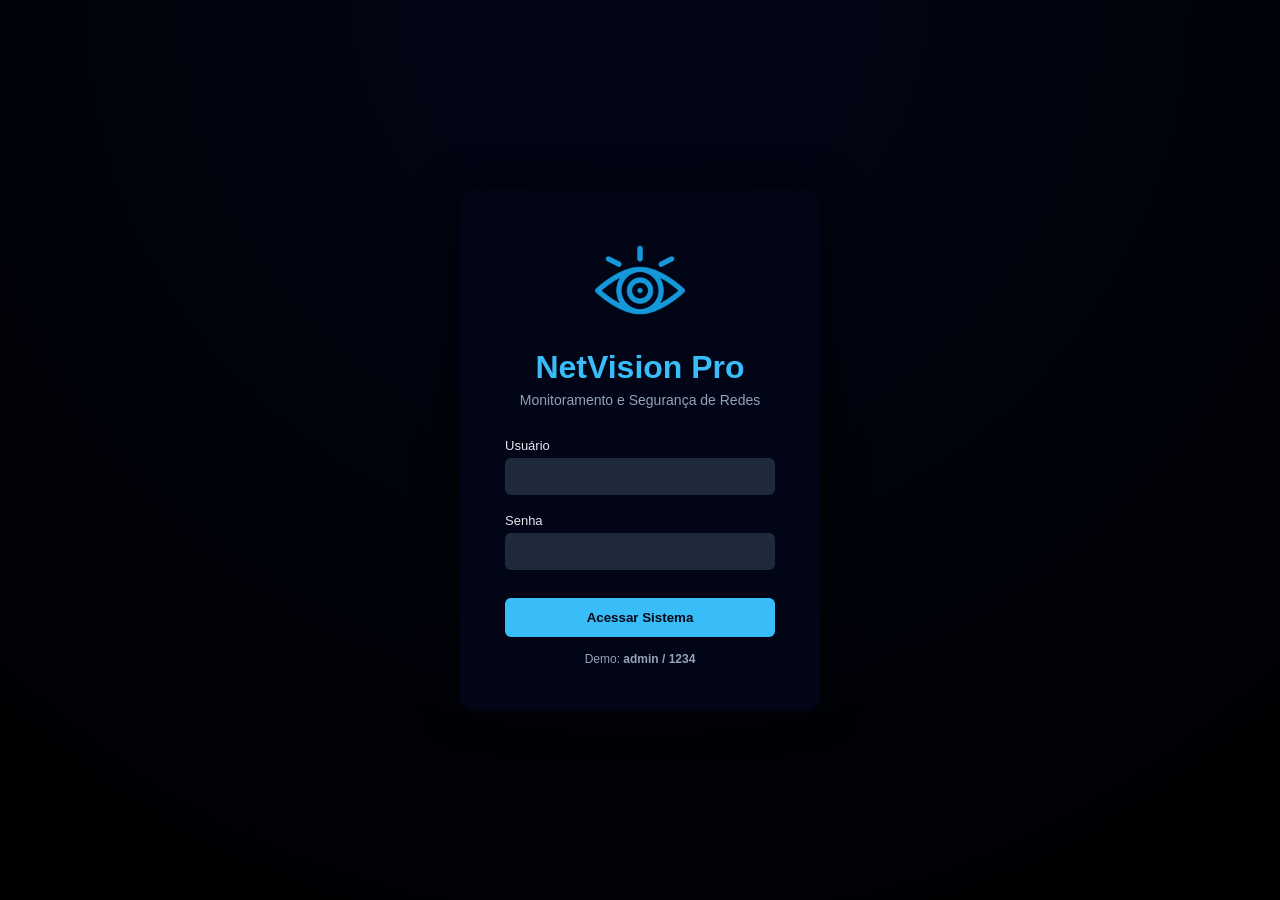
==== index.html @ cdff934e "Add files via upload" ====
<!DOCTYPE html>
<html lang="pt-br">
<head>
  <meta charset="UTF-8">
  <title>NetVision Pro - Login</title>
  <link rel="stylesheet" href="style.css">
</head>

<body class="login-body">

  <div class="login-container">

    <img src="olho.png" class="login-logo" alt="NetVision Pro">

    <h1>NetVision Pro</h1>
    <p class="subtitle">Monitoramento e Segurança de Redes</p>

    <form class="login-form" onsubmit="login(event)">
      <div class="input-group">
        <label>Usuário</label>
        <input type="text" id="user">
      </div>

      <div class="input-group">
        <label>Senha</label>
        <input type="password" id="pass">
      </div>

      <button type="submit">Acessar Sistema</button>
    </form>

    <p class="demo-info">Demo: <b>admin / 1234</b></p>
  </div>

  <!-- POPUP ERRO -->
  <div class="popup-overlay" id="popup">
    <div class="popup">
      <svg class="error-icon" viewBox="0 0 52 52">
        <circle cx="26" cy="26" r="25" fill="none"/>
        <line x1="16" y1="16" x2="36" y2="36"/>
        <line x1="36" y1="16" x2="16" y2="36"/>
      </svg>

      <h3>Falha no login</h3>
      <p>Usuário ou senha incorretos</p>

      <button onclick="closePopup()">Fechar</button>
    </div>
  </div>

  <script>
    function login(e) {
      e.preventDefault();
      const u = document.getElementById("user").value;
      const p = document.getElementById("pass").value;

      if (u === "admin" && p === "1234") {
        window.location.href = "dashboard.html";
      } else {
        document.getElementById("popup").classList.add("show");
      }
    }

    function closePopup() {
      document.getElementById("popup").classList.remove("show");
    }
  </script>

</body>
</html>
---- style.css ----
/* ================= RESET ================= */
* {
  margin: 0;
  padding: 0;
  box-sizing: border-box;
}

/* ================= BASE ================= */
body {
  font-family: 'Segoe UI', Arial, sans-serif;
  background: radial-gradient(circle at top, #020617, #000);
  color: #e5e7eb;
}

/* ================= LOGIN ================= */
.login-body {
  display: flex;
  justify-content: center;
  align-items: center;
  height: 100vh;
}

.login-container {
  background: rgba(2,6,23,0.92);
  padding: 45px;
  border-radius: 14px;
  width: 360px;
  text-align: center;
  box-shadow: 0 0 40px rgba(0,0,0,0.7);
  animation: fadeIn 0.8s ease;
}

.login-container h1 {
  margin-bottom: 6px;
  color: #38bdf8;
}

.subtitle {
  font-size: 14px;
  color: #94a3b8;
  margin-bottom: 30px;
}

.login-form {
  display: flex;
  flex-direction: column;
  gap: 18px;
}

.input-group {
  text-align: left;
}

.input-group label {
  font-size: 13px;
  margin-bottom: 5px;
  display: block;
}

.input-group input {
  width: 100%;
  padding: 11px 12px;
  border-radius: 6px;
  border: none;
  background: #1e293b;
  color: #fff;
  outline: none;
}

.input-group input:focus {
  box-shadow: 0 0 0 2px #38bdf8;
}

.login-form button {
  margin-top: 10px;
  padding: 12px;
  border-radius: 6px;
  border: none;
  background: #38bdf8;
  color: #020617;
  font-weight: bold;
  cursor: pointer;
  transition: 0.3s;
}

.login-form button:hover {
  background: #0ea5e9;
}

.error-msg {
  margin-top: 10px;
  font-size: 13px;
  color: #f87171;
  text-align: center;
}

.demo-info {
  margin-top: 15px;
  font-size: 12px;
  color: #94a3b8;
}

/* ================= DASHBOARD ================= */
.sidebar {
  width: 230px;
  height: 100vh;
  background: #020617;
  position: fixed;
  padding: 25px;
  box-shadow: 2px 0 20px rgba(0,0,0,0.5);
}

.sidebar h2 {
  color: #38bdf8;
  margin-bottom: 30px;
}

.sidebar a {
  display: block;
  margin: 14px 0;
  cursor: pointer;
  color: #cbd5e1;
  text-decoration: none;
  transition: 0.3s;
}

.sidebar a:hover {
  color: #38bdf8;
  transform: translateX(4px);
}

.main {
  margin-left: 260px;
  padding: 30px;
}

/* ================= SEÇÕES ================= */
.section {
  display: none;
}

.section.active {
  display: block;
  animation: fadeIn 0.4s ease;
}

/* ================= CARDS ================= */
.cards {
  display: flex;
  gap: 20px;
  margin-top: 20px;
}

.card {
  background: #1e293b;
  padding: 25px;
  border-radius: 12px;
  min-width: 160px;
  box-shadow: inset 0 0 0 1px #334155;
}

.card h4 {
  font-size: 14px;
  color: #cbd5e1;
}

.online {
  color: #22c55e;
  font-weight: bold;
}

.risk-medium {
  color: #facc15;
  font-weight: bold;
}

/* ================= VISÃO GERAL ================= */
.overview-grid {
  display: grid;
  grid-template-columns: repeat(auto-fit, minmax(280px, 1fr));
  gap: 25px;
  margin-top: 40px;
}

.overview-box {
  background: #1e293b;
  padding: 25px;
  border-radius: 14px;
  box-shadow: inset 0 0 0 1px #334155;
}

.overview-box h3 {
  margin-bottom: 15px;
  font-size: 16px;
}

/* LISTAS */
.attack-list,
.device-list,
.event-list {
  list-style: none;
  font-size: 14px;
}

.attack-list li,
.device-list li,
.event-list li {
  margin-bottom: 10px;
  display: flex;
  justify-content: space-between;
}

/* BADGES */
.badge {
  padding: 3px 8px;
  border-radius: 6px;
  font-size: 11px;
  font-weight: bold;
}

.badge.danger {
  background: #7f1d1d;
  color: #fecaca;
}

.badge.warning {
  background: #78350f;
  color: #fde68a;
}

/* ================= GRÁFICOS ================= */
.chart-large {
  background: #1e293b;
  padding: 30px;
  border-radius: 15px;
  margin-top: 30px;
  box-shadow: inset 0 0 0 1px #334155;
}

.chart-large canvas {
  height: 360px !important;
}

/* ================= FIREWALL ================= */
.firewall {
  display: flex;
  gap: 30px;
  margin-top: 30px;
}

.allowed,
.blocked {
  flex: 1;
  padding: 40px;
  border-radius: 14px;
  text-align: center;
  font-weight: bold;
}

.allowed {
  background: linear-gradient(135deg, #064e3b, #022c22);
  color: #bbf7d0;
}

.blocked {
  background: linear-gradient(135deg, #7f1d1d, #450a0a);
  color: #fecaca;
}

/* ================= LOGS ================= */
.log-box {
  background: #020617;
  border: 1px solid #334155;
  padding: 20px;
  height: 320px;
  overflow-y: auto;
  font-size: 13px;
  line-height: 1.5;
}

/* ================= ANIMAÇÕES ================= */
@keyframes fadeIn {
  from {
    opacity: 0;
    transform: translateY(8px);
  }
  to {
    opacity: 1;
    transform: translateY(0);
  }
}
/* ALERTA PISCANDO */
.alert-blink {
  animation: blink 1s infinite;
  color: #f87171;
  font-weight: bold;
}

@keyframes blink {
  0% { opacity: 1; }
  50% { opacity: 0.4; }
  100% { opacity: 1; }
}

/* RISCO */
.risk-low {
  color: #22c55e;
  font-weight: bold;
}

.risk-medium {
  color: #facc15;
  font-weight: bold;
}

.risk-high {
  color: #ef4444;
  font-weight: bold;
}
/* ================= LOGO LOGIN ================= */
.login-logo {
  width: 90px;
  margin-bottom: 20px;

  /* Muda a cor da imagem */
  filter: invert(46%) sepia(93%) saturate(1246%)
          hue-rotate(168deg) brightness(96%) contrast(95%);

  opacity: 0.9;
}
/* ================= POPUP ERRO ================= */
.popup-overlay {
  position: fixed;
  top: 0;
  left: 0;
  width: 100%;
  height: 100%;
  background: rgba(2,6,23,0.75);
  display: flex;
  justify-content: center;
  align-items: center;
  opacity: 0;
  pointer-events: none;
  transition: 0.3s;
  z-index: 999;
}

.popup-overlay.show {
  opacity: 1;
  pointer-events: auto;
}

.popup {
  background: #020617;
  padding: 35px;
  border-radius: 16px;
  width: 320px;
  text-align: center;
  transform: scale(0.7);
  animation: popupIn 0.4s ease forwards;
  box-shadow: 0 0 40px rgba(0,0,0,0.8);
}

@keyframes popupIn {
  to {
    transform: scale(1);
  }
}

/* SVG ERRO */
.error-icon {
  width: 80px;
  margin-bottom: 15px;
}

.error-icon circle {
  stroke: #ef4444;
  stroke-width: 3;
  stroke-dasharray: 157;
  stroke-dashoffset: 157;
  animation: drawCircle 0.6s ease forwards;
}

.error-icon line {
  stroke: #ef4444;
  stroke-width: 3;
  stroke-dasharray: 40;
  stroke-dashoffset: 40;
  animation: drawX 0.4s ease forwards;
  animation-delay: 0.5s;
}

@keyframes drawCircle {
  to {
    stroke-dashoffset: 0;
  }
}

@keyframes drawX {
  to {
    stroke-dashoffset: 0;
  }
}

/* TEXTO */
.popup h3 {
  margin-bottom: 6px;
  color: #fecaca;
}

.popup p {
  font-size: 14px;
  color: #e5e7eb;
  margin-bottom: 20px;
}

/* BOTÃO */
.popup button {
  padding: 10px 18px;
  border: none;
  border-radius: 6px;
  background: #ef4444;
  color: #fff;
  cursor: pointer;
  font-weight: bold;
  transition: 0.3s;
}

.popup button:hover {
  background: #dc2626;
}
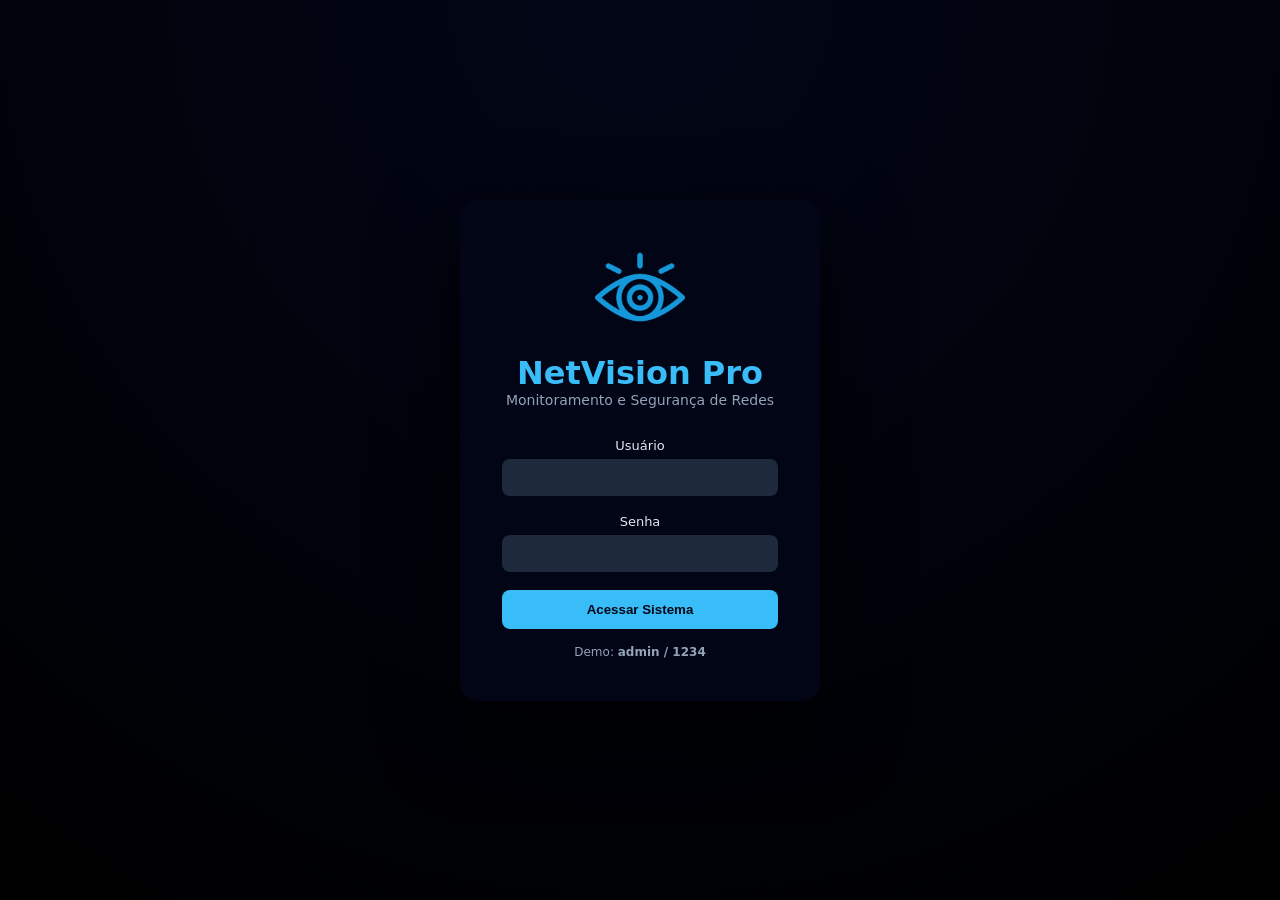
==== commit ac26b497: "Add files via upload" ====
--- a/index.html
+++ b/index.html
@@ -8,63 +8,86 @@
 
 <body class="login-body">
 
-  <div class="login-container">
+<div class="login-container">
+  <img src="olho.png" class="login-logo" alt="NetVision Pro">
 
-    <img src="olho.png" class="login-logo" alt="NetVision Pro">
+  <h1>NetVision Pro</h1>
+  <p class="subtitle">Monitoramento e Segurança de Redes</p>
 
-    <h1>NetVision Pro</h1>
-    <p class="subtitle">Monitoramento e Segurança de Redes</p>
+  <form class="login-form" onsubmit="login(event)">
+    <div class="input-group">
+      <label>Usuário</label>
+      <input type="text" id="user">
+    </div>
 
-    <form class="login-form" onsubmit="login(event)">
-      <div class="input-group">
-        <label>Usuário</label>
-        <input type="text" id="user">
-      </div>
+    <div class="input-group">
+      <label>Senha</label>
+      <input type="password" id="pass">
+    </div>
 
-      <div class="input-group">
-        <label>Senha</label>
-        <input type="password" id="pass">
-      </div>
+    <button type="submit">Acessar Sistema</button>
+  </form>
 
-      <button type="submit">Acessar Sistema</button>
-    </form>
+  <p class="demo-info">Demo: <b>admin / 1234</b></p>
+</div>
 
-    <p class="demo-info">Demo: <b>admin / 1234</b></p>
+<div class="popup-overlay" id="popup">
+  <div class="popup">
+    <svg class="error-icon" viewBox="0 0 52 52">
+  <circle cx="26" cy="26" r="24"
+          fill="none"
+          stroke="#ef4444"
+          stroke-width="3"/>
+  
+  <line x1="16" y1="16" x2="36" y2="36"
+        stroke="#ef4444"
+        stroke-width="3"
+        stroke-linecap="round"/>
+
+  <line x1="36" y1="16" x2="16" y2="36"
+        stroke="#ef4444"
+        stroke-width="3"
+        stroke-linecap="round"/>
+</svg>
+    <h3>Falha no login</h3>
+    <p>Usuário ou senha incorretos</p>
+    <button onclick="closePopup()">Fechar</button>
   </div>
+</div>
 
-  <!-- POPUP ERRO -->
-  <div class="popup-overlay" id="popup">
-    <div class="popup">
-      <svg class="error-icon" viewBox="0 0 52 52">
-        <circle cx="26" cy="26" r="25" fill="none"/>
-        <line x1="16" y1="16" x2="36" y2="36"/>
-        <line x1="36" y1="16" x2="16" y2="36"/>
-      </svg>
+<script>
+function login(e){
+  e.preventDefault();
+  const u = user.value;
+  const p = pass.value;
 
-      <h3>Falha no login</h3>
-      <p>Usuário ou senha incorretos</p>
+  if(u === "admin" && p === "1234"){
+    location.href = "dashboard.html";
+  } else {
+    popup.classList.add("show");
+  }
+}
 
-      <button onclick="closePopup()">Fechar</button>
-    </div>
+function closePopup(){
+  popup.classList.remove("show");
+}
+</script>
+
+<div class="popup-overlay" id="loginError">
+  <div class="popup login-error">
+    
+    <!-- SVG ERRO -->
+    <svg class="error-icon" viewBox="0 0 52 52">
+      <circle cx="26" cy="26" r="24" fill="none" stroke="#ef4444" stroke-width="3"/>
+      <line x1="18" y1="18" x2="34" y2="34" stroke="#ef4444" stroke-width="3"/>
+      <line x1="34" y1="18" x2="18" y2="34" stroke="#ef4444" stroke-width="3"/>
+    </svg>
+
+    <h3>Falha no login</h3>
+    <p>Usuário ou senha incorretos</p>
+
+    <button onclick="closePopup()">Fechar</button>
   </div>
-
-  <script>
-    function login(e) {
-      e.preventDefault();
-      const u = document.getElementById("user").value;
-      const p = document.getElementById("pass").value;
-
-      if (u === "admin" && p === "1234") {
-        window.location.href = "dashboard.html";
-      } else {
-        document.getElementById("popup").classList.add("show");
-      }
-    }
-
-    function closePopup() {
-      document.getElementById("popup").classList.remove("show");
-    }
-  </script>
-
+</div>
 </body>
 </html>
--- a/style.css
+++ b/style.css
@@ -7,31 +7,38 @@
 
 /* ================= BASE ================= */
 body {
-  font-family: 'Segoe UI', Arial, sans-serif;
+  font-family: 'Inter', system-ui, -apple-system, BlinkMacSystemFont, sans-serif;
   background: radial-gradient(circle at top, #020617, #000);
   color: #e5e7eb;
 }
 
 /* ================= LOGIN ================= */
 .login-body {
+  min-height: 100vh;
   display: flex;
   justify-content: center;
   align-items: center;
-  height: 100vh;
 }
 
 .login-container {
-  background: rgba(2,6,23,0.92);
-  padding: 45px;
-  border-radius: 14px;
   width: 360px;
+  background: rgba(2,6,23,0.95);
+  padding: 42px;
+  border-radius: 18px;
   text-align: center;
-  box-shadow: 0 0 40px rgba(0,0,0,0.7);
-  animation: fadeIn 0.8s ease;
+  box-shadow: 0 30px 80px rgba(0,0,0,.8);
+  animation: fadeIn .6s ease;
+}
+
+.login-logo {
+  width: 90px;
+  margin-bottom: 18px;
+  filter: invert(46%) sepia(93%) saturate(1246%)
+          hue-rotate(168deg) brightness(96%) contrast(95%);
+  opacity: .9;
 }
 
 .login-container h1 {
-  margin-bottom: 6px;
   color: #38bdf8;
 }
 
@@ -47,302 +54,53 @@
   gap: 18px;
 }
 
-.input-group {
-  text-align: left;
-}
-
 .input-group label {
   font-size: 13px;
-  margin-bottom: 5px;
+  margin-bottom: 6px;
   display: block;
 }
 
 .input-group input {
   width: 100%;
   padding: 11px 12px;
-  border-radius: 6px;
+  border-radius: 8px;
   border: none;
   background: #1e293b;
   color: #fff;
-  outline: none;
-}
-
-.input-group input:focus {
-  box-shadow: 0 0 0 2px #38bdf8;
 }
 
 .login-form button {
-  margin-top: 10px;
   padding: 12px;
-  border-radius: 6px;
+  border-radius: 8px;
   border: none;
   background: #38bdf8;
   color: #020617;
-  font-weight: bold;
+  font-weight: 600;
   cursor: pointer;
-  transition: 0.3s;
+  transition: .3s;
 }
 
 .login-form button:hover {
   background: #0ea5e9;
 }
 
-.error-msg {
-  margin-top: 10px;
-  font-size: 13px;
-  color: #f87171;
-  text-align: center;
-}
-
 .demo-info {
-  margin-top: 15px;
+  margin-top: 16px;
   font-size: 12px;
   color: #94a3b8;
 }
 
-/* ================= DASHBOARD ================= */
-.sidebar {
-  width: 230px;
-  height: 100vh;
-  background: #020617;
-  position: fixed;
-  padding: 25px;
-  box-shadow: 2px 0 20px rgba(0,0,0,0.5);
-}
-
-.sidebar h2 {
-  color: #38bdf8;
-  margin-bottom: 30px;
-}
-
-.sidebar a {
-  display: block;
-  margin: 14px 0;
-  cursor: pointer;
-  color: #cbd5e1;
-  text-decoration: none;
-  transition: 0.3s;
-}
-
-.sidebar a:hover {
-  color: #38bdf8;
-  transform: translateX(4px);
-}
-
-.main {
-  margin-left: 260px;
-  padding: 30px;
-}
-
-/* ================= SEÇÕES ================= */
-.section {
-  display: none;
-}
-
-.section.active {
-  display: block;
-  animation: fadeIn 0.4s ease;
-}
-
-/* ================= CARDS ================= */
-.cards {
-  display: flex;
-  gap: 20px;
-  margin-top: 20px;
-}
-
-.card {
-  background: #1e293b;
-  padding: 25px;
-  border-radius: 12px;
-  min-width: 160px;
-  box-shadow: inset 0 0 0 1px #334155;
-}
-
-.card h4 {
-  font-size: 14px;
-  color: #cbd5e1;
-}
-
-.online {
-  color: #22c55e;
-  font-weight: bold;
-}
-
-.risk-medium {
-  color: #facc15;
-  font-weight: bold;
-}
-
-/* ================= VISÃO GERAL ================= */
-.overview-grid {
-  display: grid;
-  grid-template-columns: repeat(auto-fit, minmax(280px, 1fr));
-  gap: 25px;
-  margin-top: 40px;
-}
-
-.overview-box {
-  background: #1e293b;
-  padding: 25px;
-  border-radius: 14px;
-  box-shadow: inset 0 0 0 1px #334155;
-}
-
-.overview-box h3 {
-  margin-bottom: 15px;
-  font-size: 16px;
-}
-
-/* LISTAS */
-.attack-list,
-.device-list,
-.event-list {
-  list-style: none;
-  font-size: 14px;
-}
-
-.attack-list li,
-.device-list li,
-.event-list li {
-  margin-bottom: 10px;
-  display: flex;
-  justify-content: space-between;
-}
-
-/* BADGES */
-.badge {
-  padding: 3px 8px;
-  border-radius: 6px;
-  font-size: 11px;
-  font-weight: bold;
-}
-
-.badge.danger {
-  background: #7f1d1d;
-  color: #fecaca;
-}
-
-.badge.warning {
-  background: #78350f;
-  color: #fde68a;
-}
-
-/* ================= GRÁFICOS ================= */
-.chart-large {
-  background: #1e293b;
-  padding: 30px;
-  border-radius: 15px;
-  margin-top: 30px;
-  box-shadow: inset 0 0 0 1px #334155;
-}
-
-.chart-large canvas {
-  height: 360px !important;
-}
-
-/* ================= FIREWALL ================= */
-.firewall {
-  display: flex;
-  gap: 30px;
-  margin-top: 30px;
-}
-
-.allowed,
-.blocked {
-  flex: 1;
-  padding: 40px;
-  border-radius: 14px;
-  text-align: center;
-  font-weight: bold;
-}
-
-.allowed {
-  background: linear-gradient(135deg, #064e3b, #022c22);
-  color: #bbf7d0;
-}
-
-.blocked {
-  background: linear-gradient(135deg, #7f1d1d, #450a0a);
-  color: #fecaca;
-}
-
-/* ================= LOGS ================= */
-.log-box {
-  background: #020617;
-  border: 1px solid #334155;
-  padding: 20px;
-  height: 320px;
-  overflow-y: auto;
-  font-size: 13px;
-  line-height: 1.5;
-}
-
-/* ================= ANIMAÇÕES ================= */
-@keyframes fadeIn {
-  from {
-    opacity: 0;
-    transform: translateY(8px);
-  }
-  to {
-    opacity: 1;
-    transform: translateY(0);
-  }
-}
-/* ALERTA PISCANDO */
-.alert-blink {
-  animation: blink 1s infinite;
-  color: #f87171;
-  font-weight: bold;
-}
-
-@keyframes blink {
-  0% { opacity: 1; }
-  50% { opacity: 0.4; }
-  100% { opacity: 1; }
-}
-
-/* RISCO */
-.risk-low {
-  color: #22c55e;
-  font-weight: bold;
-}
-
-.risk-medium {
-  color: #facc15;
-  font-weight: bold;
-}
-
-.risk-high {
-  color: #ef4444;
-  font-weight: bold;
-}
-/* ================= LOGO LOGIN ================= */
-.login-logo {
-  width: 90px;
-  margin-bottom: 20px;
-
-  /* Muda a cor da imagem */
-  filter: invert(46%) sepia(93%) saturate(1246%)
-          hue-rotate(168deg) brightness(96%) contrast(95%);
-
-  opacity: 0.9;
-}
-/* ================= POPUP ERRO ================= */
+/* ================= POPUP ================= */
 .popup-overlay {
   position: fixed;
-  top: 0;
-  left: 0;
-  width: 100%;
-  height: 100%;
-  background: rgba(2,6,23,0.75);
+  inset: 0;
+  background: rgba(2,6,23,.7);
   display: flex;
   justify-content: center;
   align-items: center;
   opacity: 0;
   pointer-events: none;
-  transition: 0.3s;
-  z-index: 999;
+  transition: .3s;
 }
 
 .popup-overlay.show {
@@ -352,80 +110,308 @@
 
 .popup {
   background: #020617;
-  padding: 35px;
-  border-radius: 16px;
+  padding: 34px;
+  border-radius: 18px;
   width: 320px;
   text-align: center;
-  transform: scale(0.7);
-  animation: popupIn 0.4s ease forwards;
-  box-shadow: 0 0 40px rgba(0,0,0,0.8);
-}
-
-@keyframes popupIn {
-  to {
-    transform: scale(1);
-  }
-}
-
-/* SVG ERRO */
-.error-icon {
-  width: 80px;
-  margin-bottom: 15px;
-}
-
-.error-icon circle {
-  stroke: #ef4444;
-  stroke-width: 3;
-  stroke-dasharray: 157;
-  stroke-dashoffset: 157;
-  animation: drawCircle 0.6s ease forwards;
-}
-
-.error-icon line {
-  stroke: #ef4444;
-  stroke-width: 3;
-  stroke-dasharray: 40;
-  stroke-dashoffset: 40;
-  animation: drawX 0.4s ease forwards;
-  animation-delay: 0.5s;
-}
-
-@keyframes drawCircle {
-  to {
-    stroke-dashoffset: 0;
-  }
-}
-
-@keyframes drawX {
-  to {
-    stroke-dashoffset: 0;
-  }
-}
-
-/* TEXTO */
+  transform: scale(.7);
+  animation: popupIn .4s ease forwards;
+  box-shadow: 0 30px 60px rgba(0,0,0,.8);
+}
+
 .popup h3 {
+  color: #fecaca;
   margin-bottom: 6px;
-  color: #fecaca;
 }
 
 .popup p {
   font-size: 14px;
-  color: #e5e7eb;
-  margin-bottom: 20px;
-}
-
-/* BOTÃO */
+  margin-bottom: 18px;
+}
+
 .popup button {
   padding: 10px 18px;
+  border-radius: 8px;
   border: none;
-  border-radius: 6px;
   background: #ef4444;
   color: #fff;
   cursor: pointer;
-  font-weight: bold;
-  transition: 0.3s;
-}
-
-.popup button:hover {
-  background: #dc2626;
+}
+
+@keyframes popupIn {
+  to { transform: scale(1); }
+}
+
+/* ================= DASHBOARD LAYOUT ================= */
+.sidebar {
+  width: 230px;
+  height: 100vh;
+  position: fixed;
+  padding: 24px;
+  background: linear-gradient(180deg, #020617, #020617ee);
+  border-right: 1px solid rgba(148,163,184,.12);
+}
+
+.sidebar h2 {
+  color: #38bdf8;
+  margin-bottom: 28px;
+}
+
+.sidebar a {
+  display: block;
+  padding: 10px 12px;
+  margin-bottom: 6px;
+  border-radius: 8px;
+  color: #cbd5e1;
+  cursor: pointer;
+  transition: .2s;
+}
+
+.sidebar a:hover {
+  background: rgba(56,189,248,.08);
+}
+
+.main {
+  margin-left: 260px;
+  padding: 30px;
+}
+
+/* ================= SECTIONS ================= */
+.section {
+  display: none;
+}
+
+.section.active {
+  display: block;
+  animation: fadeIn .3s ease;
+}
+
+/* ================= CARDS ================= */
+.cards {
+  display: grid;
+  grid-template-columns: repeat(auto-fit, minmax(160px,1fr));
+  gap: 20px;
+  margin-top: 20px;
+}
+
+.card {
+  background: linear-gradient(180deg, #1e293b, #0f172a);
+  border: 1px solid rgba(148,163,184,.15);
+  border-radius: 16px;
+  padding: 18px;
+  transition: transform .25s, box-shadow .25s;
+}
+
+.card:hover {
+  transform: translateY(-3px);
+  box-shadow: 0 14px 30px rgba(0,0,0,.4);
+}
+
+/* ================= STATUS ================= */
+.online { color: #22c55e; font-weight: 600; }
+.risk-low { color: #22c55e; }
+.risk-medium { color: #facc15; }
+.risk-high { color: #ef4444; }
+
+/* ================= PANELS ================= */
+.panel,
+.overview-box {
+  background: #020617;
+  border: 1px solid #334155;
+  border-radius: 18px;
+  padding: 22px;
+  margin-top: 30px;
+}
+
+/* ================= TABELA DISPOSITIVOS ================= */
+.table-wrapper {
+  overflow-x: auto;
+}
+
+.devices-table {
+  width: 100%;
+  border-collapse: collapse;
+  font-size: 14px;
+}
+
+.devices-table th,
+.devices-table td {
+  padding: 14px;
+  border-bottom: 1px solid #1e293b;
+}
+
+.devices-table th {
+  color: #94a3b8;
+  font-weight: 600;
+}
+
+.devices-table tr:hover {
+  background: rgba(56,189,248,.05);
+}
+
+.row-alert {
+  animation: pulseRow 2s infinite;
+}
+
+@keyframes pulseRow {
+  50% { background: rgba(239,68,68,.08); }
+}
+
+/* ================= LOG SOC ================= */
+.log-box {
+  background: #020617;
+  border: 1px solid #334155;
+  border-radius: 14px;
+  padding: 16px;
+  height: 320px;
+  overflow-y: auto;
+  font-family: monospace;
+  font-size: 13px;
+}
+
+.log-box div {
+  margin-bottom: 8px;
+}
+
+.log-alert { color: #ef4444; }
+.log-warn { color: #facc15; }
+.log-info { color: #38bdf8; }
+
+/* ================= FIREWALL ================= */
+.firewall {
+  display: flex;
+  gap: 30px;
+  margin-top: 30px;
+}
+
+.allowed,
+.blocked {
+  flex: 1;
+  padding: 30px;
+  border-radius: 18px;
+  text-align: center;
+  font-weight: 600;
+}
+
+.allowed {
+  background: linear-gradient(135deg, #064e3b, #022c22);
+  color: #bbf7d0;
+}
+
+.blocked {
+  background: linear-gradient(135deg, #7f1d1d, #450a0a);
+  color: #fecaca;
+}
+
+/* ================= GRÁFICOS ================= */
+.chart-large {
+  background: #020617;
+  border: 1px solid #334155;
+  border-radius: 18px;
+  padding: 26px;
+  margin-top: 30px;
+}
+
+.chart-large canvas {
+  height: 360px !important;
+}
+
+/* ================= ALERTA ================= */
+.alert-blink {
+  animation: blink 1.2s infinite;
+}
+
+@keyframes blink {
+  50% { opacity: .4; }
+}
+
+/* ================= ANIMAÇÕES ================= */
+@keyframes fadeIn {
+  from { opacity: 0; transform: translateY(8px); }
+  to { opacity: 1; transform: translateY(0); }
+}
+/* ================= ALERTAS SOC ================= */
+
+.alerts-panel {
+  background: linear-gradient(180deg, #020617, #020617ee);
+  border: 1px solid #334155;
+  border-radius: 18px;
+  padding: 22px;
+}
+
+.alerts-panel h3 {
+  margin-bottom: 14px;
+}
+
+.alert-list {
+  list-style: none;
+}
+
+.alert-item {
+  display: flex;
+  align-items: center;
+  justify-content: space-between;
+  padding: 10px 14px;
+  margin-bottom: 10px;
+  border-radius: 10px;
+  background: rgba(30,41,59,.4);
+  transition: transform .2s, box-shadow .2s;
+}
+
+.alert-item:hover {
+  transform: translateX(4px);
+  box-shadow: 0 8px 20px rgba(0,0,0,.4);
+}
+
+/* TEXTO */
+.alert-label {
+  font-size: 14px;
+}
+
+/* BADGE NUMÉRICO */
+.alert-count {
+  min-width: 34px;
+  height: 34px;
+  border-radius: 50%;
+  display: flex;
+  align-items: center;
+  justify-content: center;
+  font-weight: 700;
+  font-size: 14px;
+}
+
+/* CORES POR RISCO */
+.alert-low {
+  background: rgba(34,197,94,.15);
+  color: #22c55e;
+}
+
+.alert-medium {
+  background: rgba(250,204,21,.18);
+  color: #facc15;
+  animation: pulseSoft 3s infinite;
+}
+
+.alert-high {
+  background: rgba(239,68,68,.2);
+  color: #ef4444;
+  animation: pulseStrong 1.8s infinite;
+}
+
+/* ANIMAÇÕES */
+@keyframes pulseSoft {
+  50% { box-shadow: 0 0 8px rgba(250,204,21,.35); }
+}
+
+@keyframes pulseStrong {
+  50% { box-shadow: 0 0 14px rgba(239,68,68,.55); }
+}
+/* Espaçamento melhor entre alertas e cards */
+.alerts-panel {
+  margin-top: 40px;
+}
+
+/* Tooltip mais visível */
+.chart-large canvas {
+  cursor: crosshair;
 }
